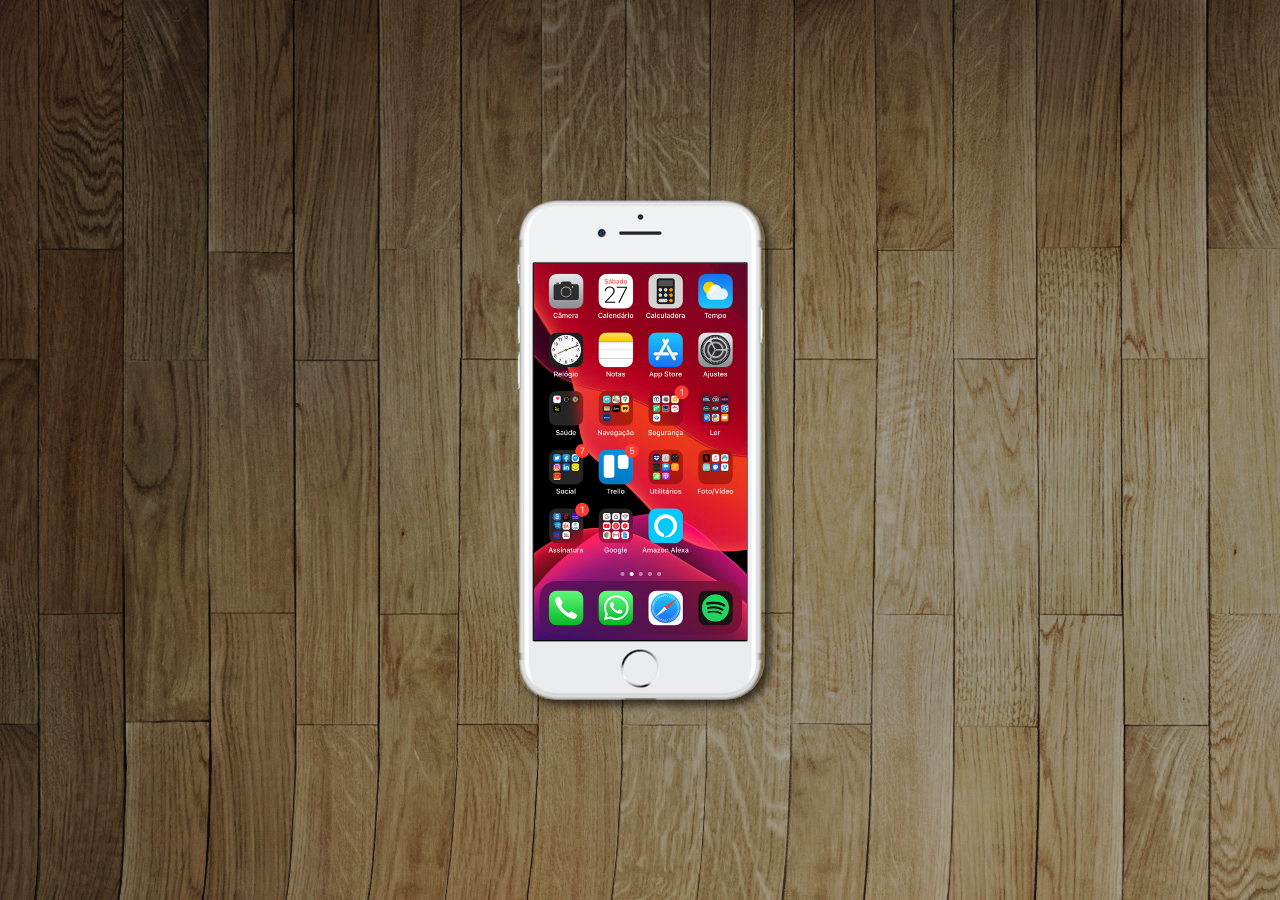
==== index.html @ 199aa54c "Criei a tela home" ====
<!DOCTYPE html>
<html lang="pt-BR">
  <head>
    <meta charset="UTF-8" />
    <meta http-equiv="X-UA-Compatible" content="IE=edge" />
    <meta name="viewport" content="width=device-width, initial-scale=1.0" />
    <title>Social Rodrigo</title>
    <link rel="shortcut icon" href="./favicon.ico" type="image/x-icon" />
    <link rel="stylesheet" href="/css/_Home-Page.css" />
  </head>
  <body>
    <main>
      <section class="telefone">
        <iframe
          src="home.html"
          frameborder="0"
          name="tela"
          class="tela"
        ></iframe>
      </section>
      <section class="redes-sociais"></section>
    </main>
  </body>
</html>
---- css/_Home-Page.css ----
@charset "UTF-8";

* {
    margin: 0;
    padding: 0;
    box-sizing: border-box;
    font-family: Arial, Helvetica, sans-serif;
}

html,
body {
    height: 100vh;
    width: 100vw;
    background-color: black;
}

main {
    height: 100vh;
    position: relative;
    background-image: url(../imagens/fundo-madeira.jpg);

}

.telefone {
    height: 500px;
    width: 250px;
    background-color: transparent;
    border-radius: 40px;


    position: absolute;
    top: 50%;
    left: 50%;
    transform: translate(-50%, -50%);

    background-image: url(../imagens/frame-iphone.png);
    background-position: center center;
    background-size: cover;
    background-repeat: no-repeat;

    box-shadow: 5px 5px 8px rgba(0, 0, 0, 0.644);

}

.tela {
    position: relative;
    top: 64px;
    left: 19px;
    width: 213px;
    height: 377px;
}
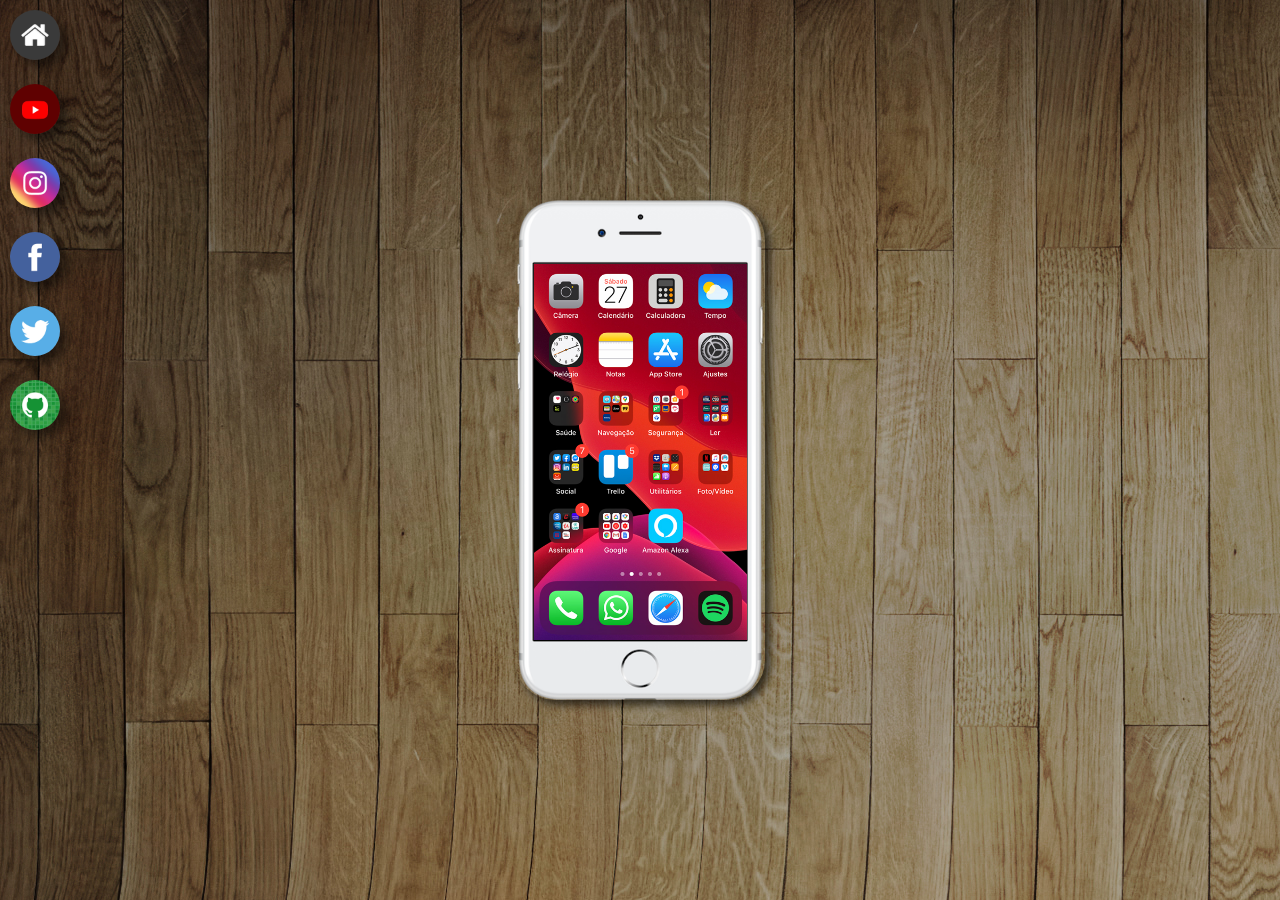
==== commit 7722114b: "Atualizações de Projeto." ====
--- a/index.html
+++ b/index.html
@@ -11,14 +11,30 @@
   <body>
     <main>
       <section class="telefone">
-        <iframe
-          src="home.html"
-          frameborder="0"
-          name="tela"
-          class="tela"
-        ></iframe>
+        <iframe src="home.html" frameborder="0" name="tela" class="tela"
+          >Seu navegador não é compativel com isso.</iframe
+        >
       </section>
-      <section class="redes-sociais"></section>
+      <section class="redes-sociais">
+        <a href="home.html" target="tela">
+          <img class="logo-img" src="imagens/logo-home.jpg" alt=""
+        /></a>
+        <a href="youtube.html" target="tela"
+          ><img class="logo-img" src="imagens/logo-youtube.jpg" alt=""
+        /></a>
+        <a href="" target="tela"
+          ><img class="logo-img" src="imagens/logo-instagram.jpg" alt=""
+        /></a>
+        <a href="" target="tela"
+          ><img class="logo-img" src="imagens/logo-facebook.jpg" alt=""
+        /></a>
+        <a href="" target="tela"
+          ><img class="logo-img" src="imagens/logo-twitter.jpg" alt=""
+        /></a>
+        <a href="" target="tela"
+          ><img class="logo-img" src="imagens/logo-github.jpg" alt=""
+        /></a>
+      </section>
     </main>
   </body>
 </html>
--- a/css/_Home-Page.css
+++ b/css/_Home-Page.css
@@ -48,4 +48,37 @@
     left: 19px;
     width: 213px;
     height: 377px;
+    overflow-x: hidden;
+}
+
+.redes-sociais {
+    display: flex;
+    flex-direction: column;
+    justify-content: center;
+
+
+}
+
+section a {
+    width: 100px;
+}
+
+.logo-img {
+    width: 50px;
+    height: 50px;
+    border-radius: 50%;
+    margin: 10px;
+    box-shadow: 8px 8px 10px rgba(0, 0, 0, 0.452);
+}
+
+.logo-img:hover {
+    transform: scale(130%, 130%);
+    transition: .3s;
+    border: 2px solid white;
+}
+
+.logo-img:active {
+    transform: none;
+    transition: 20ms;
+    border: 6px solid greenyellow;
 }